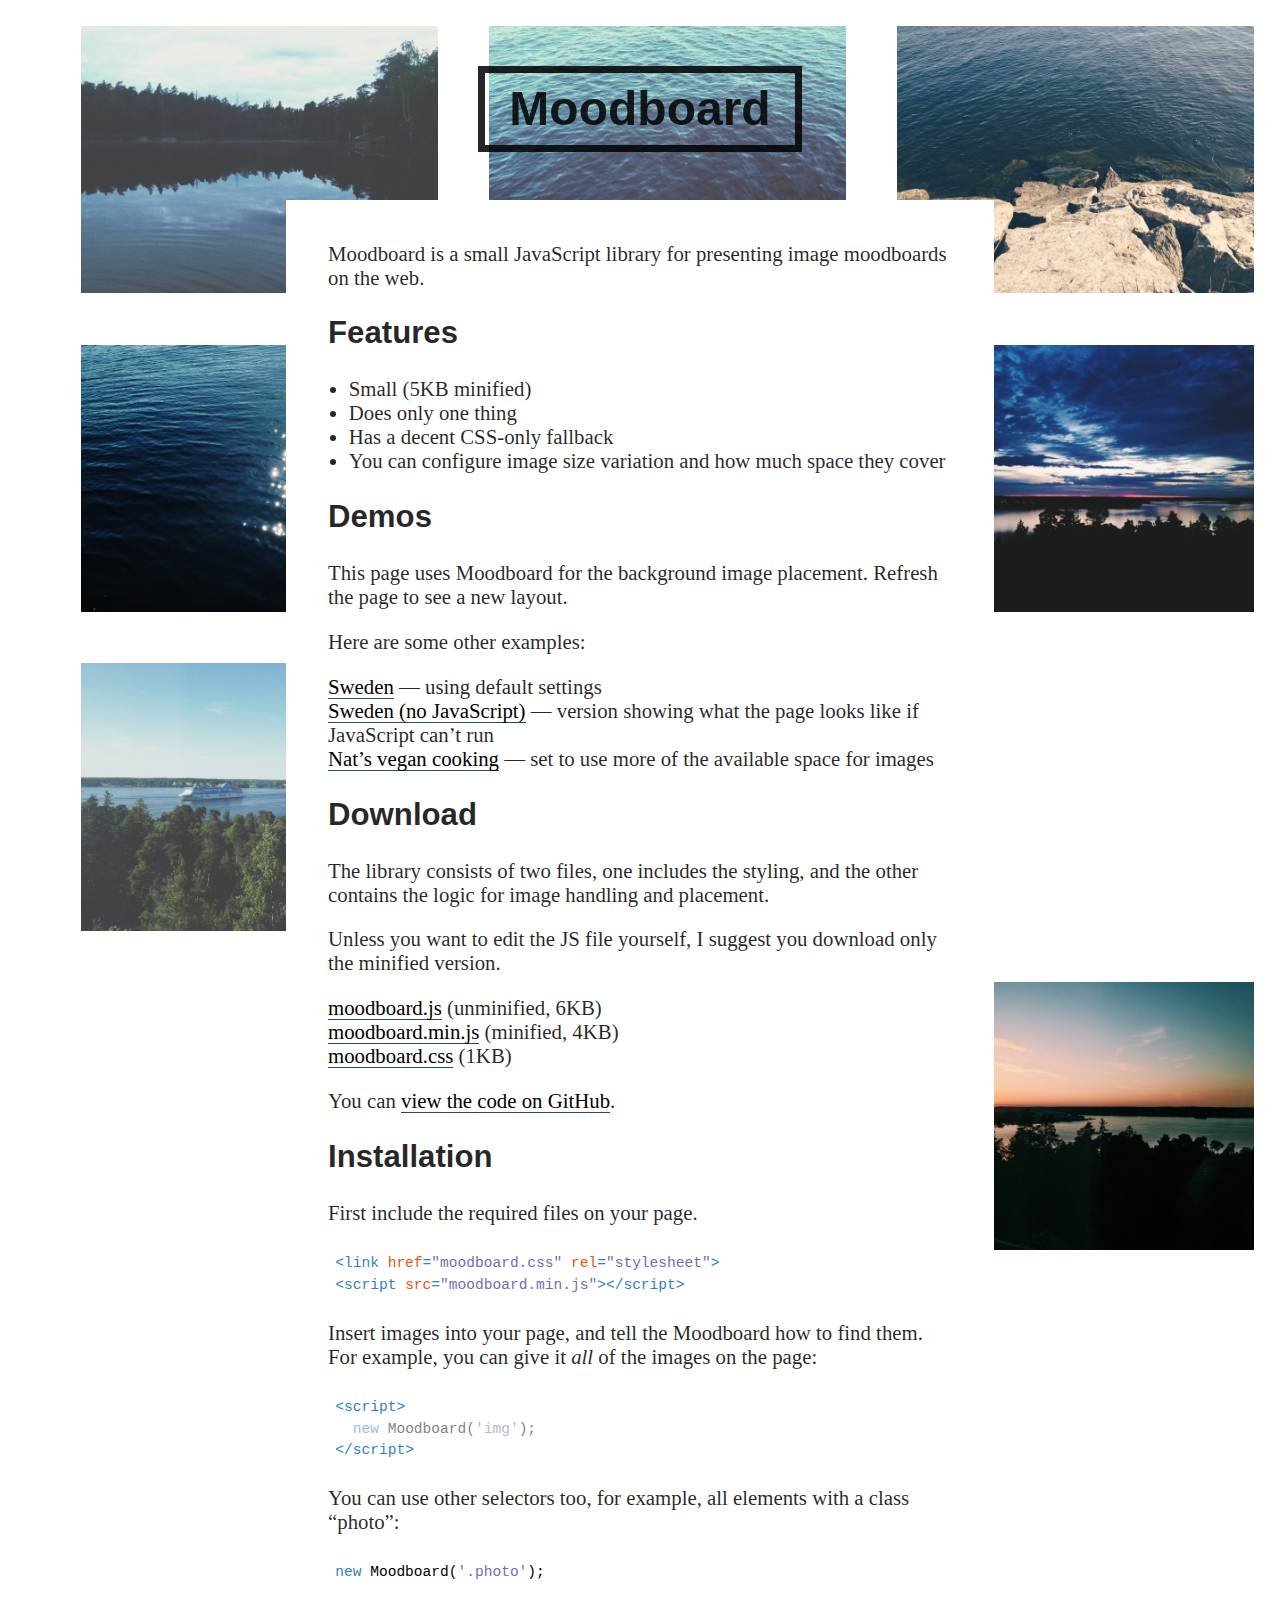
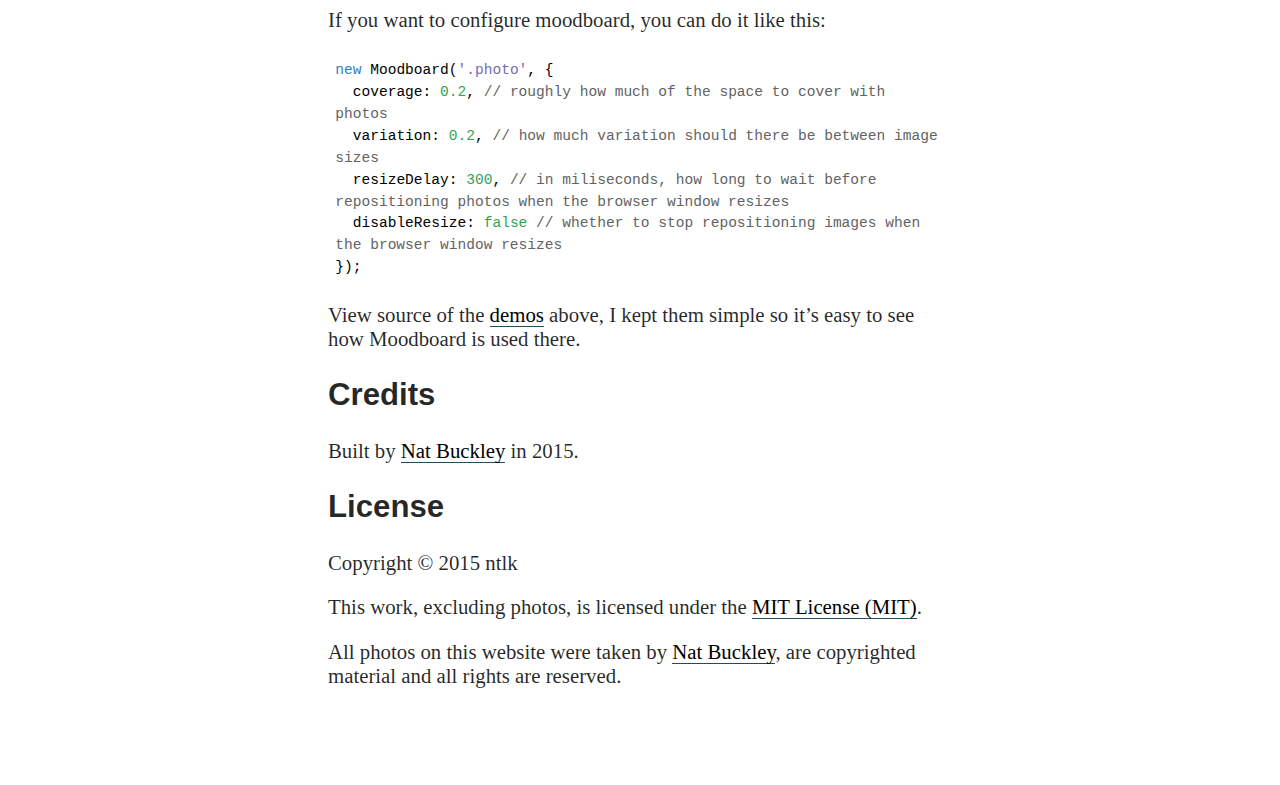
==== index.html @ 79342b86 "Update the license" ====
<!doctype html>
<html>
  <head>
    <meta charset="utf-8">
    <title>Moodboard — a small JavaScript library for presenting image moodboards on the web</title>
    <link href="moodboard/css/moodboard.css" rel="stylesheet">
    <link href="css/styles.css" rel="stylesheet">
    <link rel="stylesheet" href="css/color-brewer.css">
    <script src="js/highlight.js"></script>
    <script src="moodboard/js/moodboard.min.js"></script>
    <script>
      document.addEventListener('DOMContentLoaded', function() {
        new Moodboard('img', {
          coverage: 1
        });
      });
      hljs.initHighlightingOnLoad();
    </script>
  </head>
  <body>
    <header>
      <h1>Moodboard</h1>
    </header>
    <section class="images">
      <img src="examples/sweden/img/01.jpg">
      <img src="examples/sweden/img/02.jpg">
      <img src="examples/sweden/img/03.jpg">
      <img src="examples/sweden/img/04.jpg">
      <img src="examples/sweden/img/05.jpg">
      <img src="examples/sweden/img/06.jpg">
      <img src="examples/sweden/img/07.jpg">
      <img src="examples/sweden/img/08.jpg">
      <img src="examples/sweden/img/09.jpg">
    </section>
    <section class="copy">
      <p>Moodboard is a small JavaScript library for presenting image moodboards on the web.</p>
      <h2 id="features">Features</h2>
      <ul>
        <li>Small (5KB minified)</li>
        <li>Does only one thing</li>
        <li>Has a decent CSS-only fallback</li>
        <li>You can configure image size variation and how much space they cover</li>
      </ul>
      <h2 id="demos">Demos</h2>
      <p>This page uses Moodboard for the background image placement. Refresh the page to see a new layout.</p>
      <p>Here are some other examples:</p>
      <ul class="plain">
        <li><a href="examples/sweden/index.html">Sweden</a> — using default settings</li>
        <li><a href="examples/sweden-no-js/index.html">Sweden (no JavaScript)</a> — version showing what the page looks like if JavaScript can’t run</li>
        <li><a href="examples/food/index.html">Nat’s vegan cooking</a> — set to use more of the available space for images</li>
      </ul>
      <h2 id="download">Download</h2>
      <p>The library consists of two files, one includes the styling, and the other contains the logic for image handling and placement.</p>
      <p>Unless you want to edit the JS file yourself, I suggest you download only the minified version.</p>
      <ul class="plain">
        <li><a href="moodboard/js/moodbard.js">moodboard.js</a> (unminified, 6KB)</li>
        <li><a href="moodboard/js/moodbard.min.js">moodboard.min.js</a> (minified, 4KB)</li>
        <li><a href="moodboard/css/moodbard.css">moodboard.css</a> (1KB)</li>
      </ul>
      <p>You can <a href="https://github.com/ntlk/moodboard">view the code on GitHub</a>.</p>
      <h2 id="installation">Installation</h2>
      <p>First include the required files on your page.</p>
<pre><code class="html">&lt;link href="moodboard.css" rel="stylesheet"&gt;
&lt;script src="moodboard.min.js"&gt;&lt;/script&gt;
</code></pre>
      <p>Insert images into your page, and tell the Moodboard how to find them. For example, you can give it <em>all</em> of the images on the page:</p>
<pre><code class="html">&lt;script&gt;
  new Moodboard('img');
&lt;/script&gt;
</code></pre>
      <p>You can use other selectors too, for example, all elements with a class “photo”:</p>
<pre><code class="js">new Moodboard('.photo');</code></pre>

      <p>If you want to configure moodboard, you can do it like this:</p>
<pre><code class="js">new Moodboard('.photo', {
  coverage: 0.2, // roughly how much of the space to cover with photos
  variation: 0.2, // how much variation should there be between image sizes
  resizeDelay: 300, // in miliseconds, how long to wait before repositioning photos when the browser window resizes
  disableResize: false // whether to stop repositioning images when the browser window resizes
});</code></pre>
      <p>View source of the <a href="#demos">demos</a> above, I kept them simple so it’s easy to see how Moodboard is used there.</p>
      <h2 id="credits">Credits</h2>
      <p>Built by <a href="http://natbuckley.co.uk">Nat Buckley</a> in 2015. </p>
      <h2 id="license">License</h2>
      <p>Copyright © 2015 ntlk</p>
      <p>This work, excluding photos, is licensed under the <a href="LICENSE.md">MIT License (MIT)</a>.</p>
      <p>All photos on this website were taken by <a href="http://natbuckley.co.uk">Nat Buckley</a>, are copyrighted material and all rights are reserved.</p>
    </section>
  </body>
</html>
---- moodboard/css/moodboard.css ----
/*
 * Moodboard v1.0.0
 * a moodboard layout library
 *
 * Licensed under the MIT License (MIT)
 *
 * http://ntlk.net
 * Copyright 2015 ntlk
 */

html {
  box-sizing: border-box;
}

*, *:before, *:after {
  box-sizing: inherit;
}

body {
  background: white;
  width: 100vw;
  height: 100vh;
  margin: 0;
  padding: 2vh 2vw;
  text-align: center;
  display: table;
  max-width: 100vw;
}

img {
  display: inline-block;
  float: right;
  width: 31.9vw;
  padding: 2vw;
  mix-blend-mode: multiply;
}

header {
  margin: 1em auto;
}

.js header {
  text-align: center;
  white-space: nowrap;
  position: relative;
  z-index: 50;
  overflow: hidden;
  margin: 0;
}

.js header:before {
  content: '';
  display: inline-block;
  height: 96vh;
  vertical-align: middle;
  margin-right: -0.25em; /* Adjusts for spacing */
}

header:before {
  display: none;
}

h1 {
  white-space: normal;
  margin: 0 auto;
  display: inline-block;
  vertical-align: middle;
  font-family: Avenir, 'Avenir Next', 'Open Sans', Futura, 'Gill Sans', 'Segoe UI', Calibri, 'Trebuchet MS', sans-serif;
  font-size: 3em;
  color: black;
  color: rgba(0, 0, 0, 0.85);
  mix-blend-mode: multiply;
  border: 0.15em solid black;
  border: 0.15em solid rgba(0, 0, 0, 0.85);
  padding: 0.2em 0.5em;
  background: white;
  background: rgba(255, 255, 255, 0.6);
  line-height: 1.1;
}
---- css/styles.css ----
body {
  margin-top: 2em;
}

.images {
  position: fixed;
  left: 0;
  top: 0;
  width: 100%;
  height: 100%;
  z-index: -1;
}

header:before {
  display: none !important;
}

header {
  margin-bottom: 3em !important;
}

h1 {
  background: white;
  background: rgba(255, 255, 255, 0.9);
}

.copy {
  color: black;
  color: rgba(0, 0, 0, 0.85);
  font-size: 130%;
  background: white;
  /* background: rgba(255, 255, 255, 0.9); */
  max-width: 34em;
  display: block;
  margin: 0.8em auto;
  padding: 2em;
  font-family: 'Times New Roman', Times, Georgia, serif;
  text-align: left;
}

p {
  margin-top: 0;
}

h2, h3, h4 {
  font-family: Avenir, 'Avenir Next', 'Open Sans', Futura, 'Gill Sans', 'Segoe UI', Calibri, 'Trebuchet MS', sans-serif;
}

a {
  color: black;
  border-bottom: 1px solid #204D5D;
  text-decoration: none;
}

a:hover, a:focus {
  border-bottom: 1px solid #69B2A9;
}

ul {
  padding-left: 1em;
}

.plain {
  list-style-type: none;
  padding-left: 0;
}

code {
  font-family: Consolas, Monaco, 'Andale Mono', monospace;
  line-height: 1.5;
  font-size: 70%;
}

pre {
  padding: 0;
  margin: 1em 0;
  word-wrap: normal;
  white-space: pre-wrap;       /* css-3 */
  white-space: -moz-pre-wrap;  /* Mozilla, since 1999 */
  white-space: -pre-wrap;      /* Opera 4-6 */
  white-space: -o-pre-wrap;    /* Opera 7 */
  word-wrap: break-word;       /* Internet Explorer 5.5+ */
}
---- css/color-brewer.css ----
/*

Colorbrewer theme
Original: https://github.com/mbostock/colorbrewer-theme (c) Mike Bostock <mike@ocks.org>
Ported by Fabrício Tavares de Oliveira

*/

.hljs {
  display: block;
  overflow-x: auto;
  padding: 0.5em;
  background: #fff;
  -webkit-text-size-adjust: none;
}

.hljs,
.hljs-subst,
.hljs-tag .hljs-title,
.nginx .hljs-title {
  color: #000;
}

.hljs-string,
.hljs-title,
.hljs-constant,
.hljs-parent,
.hljs-tag .hljs-value,
.hljs-rule .hljs-value,
.hljs-preprocessor,
.hljs-pragma,
.haml .hljs-symbol,
.ruby .hljs-symbol,
.ruby .hljs-symbol .hljs-string,
.hljs-template_tag,
.django .hljs-variable,
.smalltalk .hljs-class,
.hljs-addition,
.hljs-flow,
.hljs-stream,
.bash .hljs-variable,
.apache .hljs-tag,
.apache .hljs-cbracket,
.tex .hljs-command,
.tex .hljs-special,
.erlang_repl .hljs-function_or_atom,
.asciidoc .hljs-header,
.markdown .hljs-header,
.coffeescript .hljs-attribute,
.hljs-name {
  color: #756bb1;
}

.smartquote,
.hljs-comment,
.hljs-annotation,
.diff .hljs-header,
.hljs-chunk,
.asciidoc .hljs-blockquote,
.markdown .hljs-blockquote {
  color: #636363;
}

.hljs-number,
.hljs-date,
.hljs-regexp,
.hljs-literal,
.hljs-hexcolor,
.smalltalk .hljs-symbol,
.smalltalk .hljs-char,
.go .hljs-constant,
.hljs-change,
.lasso .hljs-variable,
.makefile .hljs-variable,
.asciidoc .hljs-bullet,
.markdown .hljs-bullet,
.asciidoc .hljs-link_url,
.markdown .hljs-link_url {
  color: #31a354;
}

.hljs-label,
.ruby .hljs-string,
.hljs-decorator,
.hljs-filter .hljs-argument,
.hljs-localvars,
.hljs-array,
.hljs-attr_selector,
.hljs-important,
.hljs-pseudo,
.hljs-pi,
.haml .hljs-bullet,
.hljs-doctype,
.hljs-deletion,
.hljs-envvar,
.hljs-shebang,
.apache .hljs-sqbracket,
.nginx .hljs-built_in,
.hljs-list .hljs-built_in,
.tex .hljs-formula,
.erlang_repl .hljs-reserved,
.hljs-prompt,
.asciidoc .hljs-link_label,
.markdown .hljs-link_label,
.vhdl .hljs-attribute,
.clojure .hljs-attribute,
.asciidoc .hljs-attribute,
.lasso .hljs-attribute,
.coffeescript .hljs-property,
.hljs-phony {
  color: #88f;
}



.hljs-keyword,
.hljs-id,
.hljs-title,
.hljs-built_in,
.css .hljs-tag,
.hljs-doctag,
.smalltalk .hljs-class,
.hljs-winutils,
.bash .hljs-variable,
.apache .hljs-tag,
.hljs-type,
.hljs-typename,
.tex .hljs-command,
.asciidoc .hljs-strong,
.markdown .hljs-strong,
.hljs-request,
.hljs-status {
  color: #3182bd;
}

.asciidoc .hljs-emphasis,
.markdown .hljs-emphasis {
  font-style: italic;
}

.nginx .hljs-built_in {
  font-weight: normal;
}

.coffeescript .javascript,
.javascript .xml,
.lasso .markup,
.tex .hljs-formula,
.xml .javascript,
.xml .vbscript,
.xml .css,
.xml .hljs-cdata {
  opacity: 0.5;
}

.css .hljs-attribute,
.html .hljs-attribute {
  color: #e6550d;
}

.css .hljs-class,
.html .hljs-tag,
.html .hljs-title {
  color: #3182bd;
}
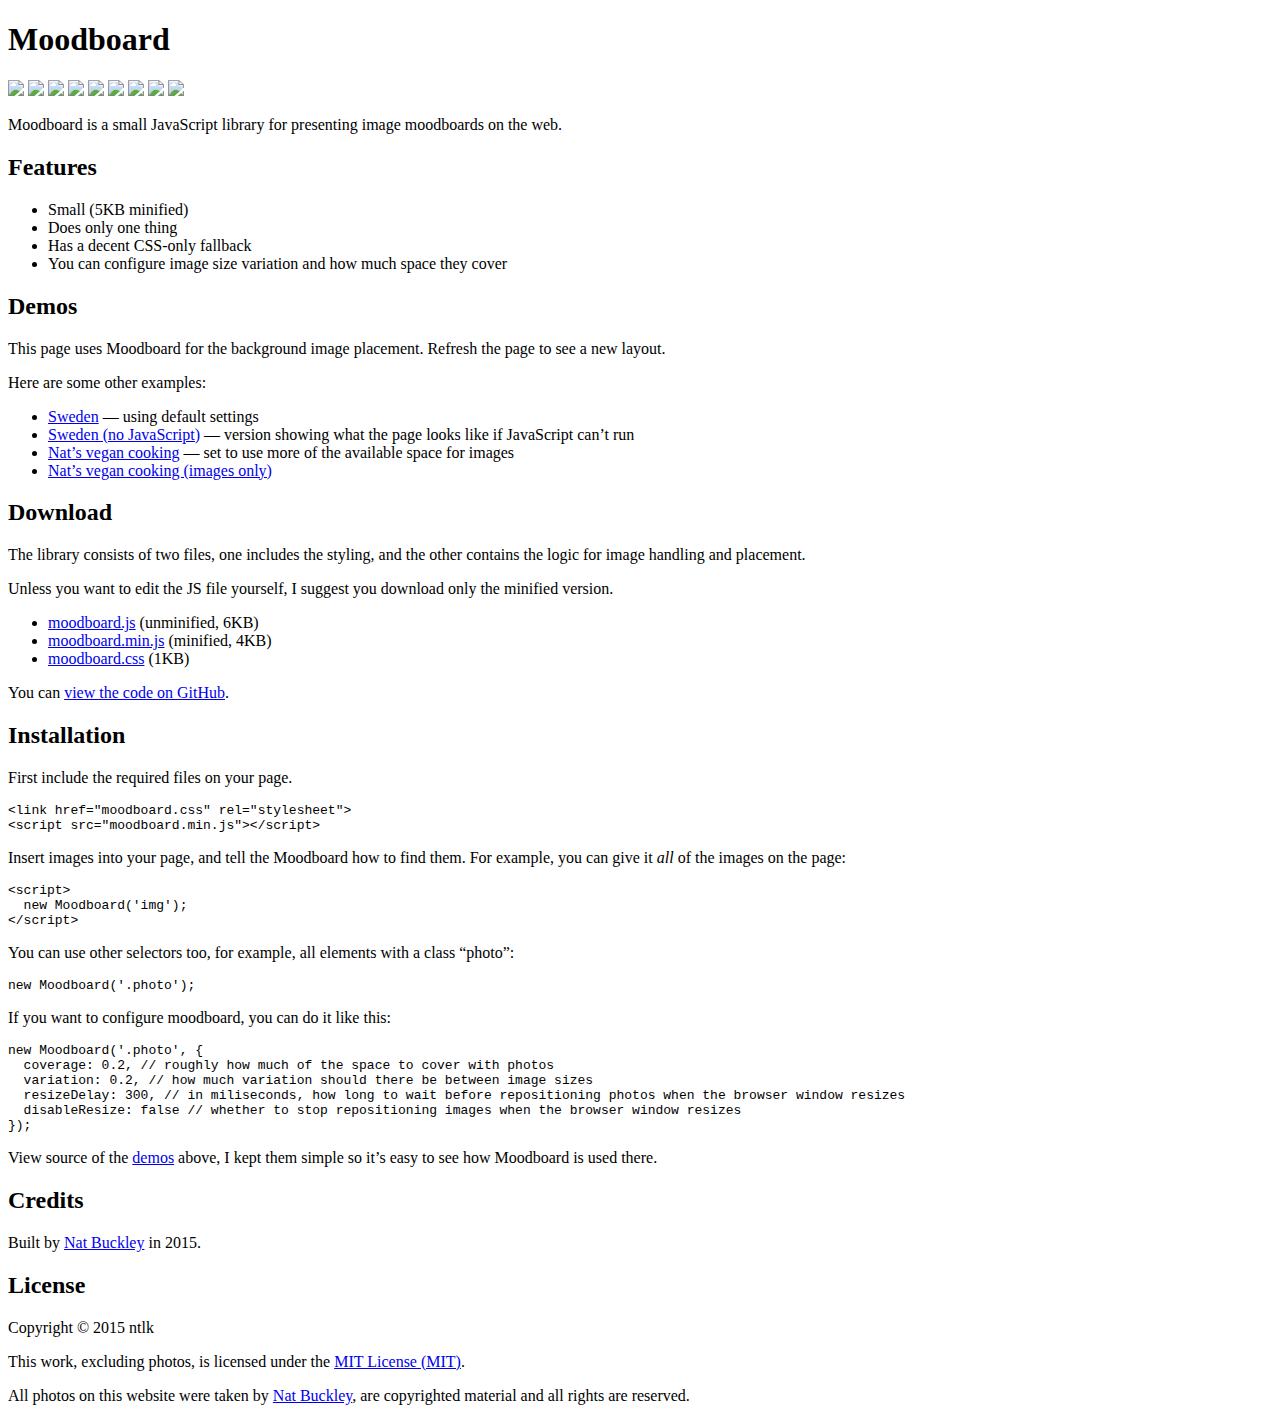
==== commit 4b4fff2f: "Amend the images only link text" ====
--- a/index.html
+++ b/index.html
@@ -3,11 +3,11 @@
   <head>
     <meta charset="utf-8">
     <title>Moodboard — a small JavaScript library for presenting image moodboards on the web</title>
-    <link href="moodboard/css/moodboard.css" rel="stylesheet">
+    <link href="css/moodboard.css" rel="stylesheet">
     <link href="css/styles.css" rel="stylesheet">
     <link rel="stylesheet" href="css/color-brewer.css">
     <script src="js/highlight.js"></script>
-    <script src="moodboard/js/moodboard.min.js"></script>
+    <script src="js/moodboard.min.js"></script>
     <script>
       document.addEventListener('DOMContentLoaded', function() {
         new Moodboard('img', {
@@ -48,14 +48,15 @@
         <li><a href="examples/sweden/index.html">Sweden</a> — using default settings</li>
         <li><a href="examples/sweden-no-js/index.html">Sweden (no JavaScript)</a> — version showing what the page looks like if JavaScript can’t run</li>
         <li><a href="examples/food/index.html">Nat’s vegan cooking</a> — set to use more of the available space for images</li>
+        <li><a href="examples/food-no-titlr/index.html">Nat’s vegan cooking (images only)</a></li>
       </ul>
       <h2 id="download">Download</h2>
       <p>The library consists of two files, one includes the styling, and the other contains the logic for image handling and placement.</p>
       <p>Unless you want to edit the JS file yourself, I suggest you download only the minified version.</p>
       <ul class="plain">
-        <li><a href="moodboard/js/moodbard.js">moodboard.js</a> (unminified, 6KB)</li>
-        <li><a href="moodboard/js/moodbard.min.js">moodboard.min.js</a> (minified, 4KB)</li>
-        <li><a href="moodboard/css/moodbard.css">moodboard.css</a> (1KB)</li>
+        <li><a href="https://raw.githubusercontent.com/ntlk/moodboard/master/moodboard/js/moodboard.js">moodboard.js</a> (unminified, 6KB)</li>
+        <li><a href="https://raw.githubusercontent.com/ntlk/moodboard/master/moodboard/js/moodboard.min.js">moodboard.min.js</a> (minified, 4KB)</li>
+        <li><a href="https://raw.githubusercontent.com/ntlk/moodboard/master/moodboard/css/moodboard.css">moodboard.css</a> (1KB)</li>
       </ul>
       <p>You can <a href="https://github.com/ntlk/moodboard">view the code on GitHub</a>.</p>
       <h2 id="installation">Installation</h2>
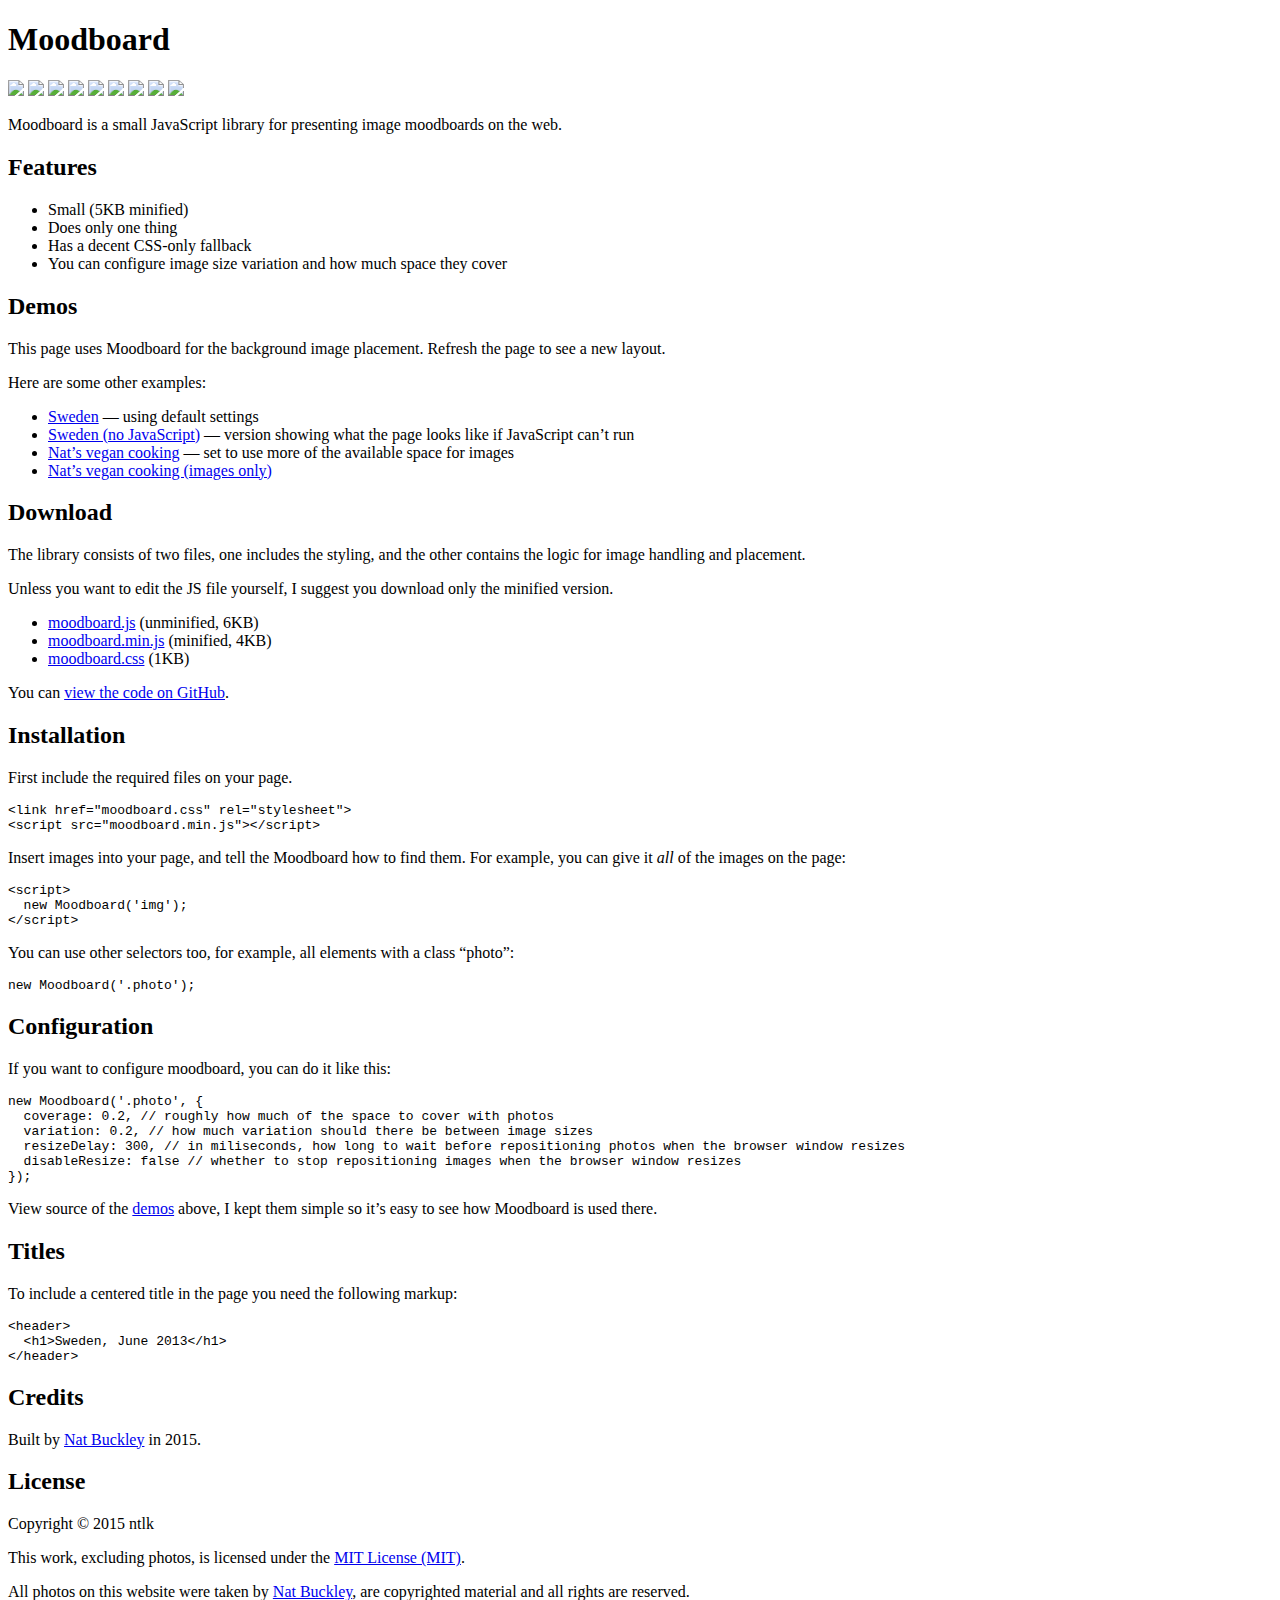
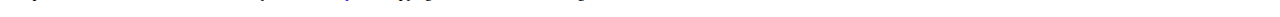
==== commit 270aa2fa: "Add info about using titles" ====
--- a/index.html
+++ b/index.html
@@ -48,7 +48,7 @@
         <li><a href="examples/sweden/index.html">Sweden</a> — using default settings</li>
         <li><a href="examples/sweden-no-js/index.html">Sweden (no JavaScript)</a> — version showing what the page looks like if JavaScript can’t run</li>
         <li><a href="examples/food/index.html">Nat’s vegan cooking</a> — set to use more of the available space for images</li>
-        <li><a href="examples/food-no-titlr/index.html">Nat’s vegan cooking (images only)</a></li>
+        <li><a href="examples/food-no-title/index.html">Nat’s vegan cooking (images only)</a></li>
       </ul>
       <h2 id="download">Download</h2>
       <p>The library consists of two files, one includes the styling, and the other contains the logic for image handling and placement.</p>
@@ -72,6 +72,7 @@
       <p>You can use other selectors too, for example, all elements with a class “photo”:</p>
 <pre><code class="js">new Moodboard('.photo');</code></pre>
 
+      <h2 id="configuration">Configuration</h2>
       <p>If you want to configure moodboard, you can do it like this:</p>
 <pre><code class="js">new Moodboard('.photo', {
   coverage: 0.2, // roughly how much of the space to cover with photos
@@ -80,6 +81,12 @@
   disableResize: false // whether to stop repositioning images when the browser window resizes
 });</code></pre>
       <p>View source of the <a href="#demos">demos</a> above, I kept them simple so it’s easy to see how Moodboard is used there.</p>
+      <h2 id="titles">Titles</h2>
+      <p>To include a centered title in the page you need the following markup:</p>
+<pre><code class="html">&lt;header&gt;
+  &lt;h1&gt;Sweden, June 2013&lt;/h1&gt;
+&lt;/header&gt;
+</code></pre>
       <h2 id="credits">Credits</h2>
       <p>Built by <a href="http://natbuckley.co.uk">Nat Buckley</a> in 2015. </p>
       <h2 id="license">License</h2>
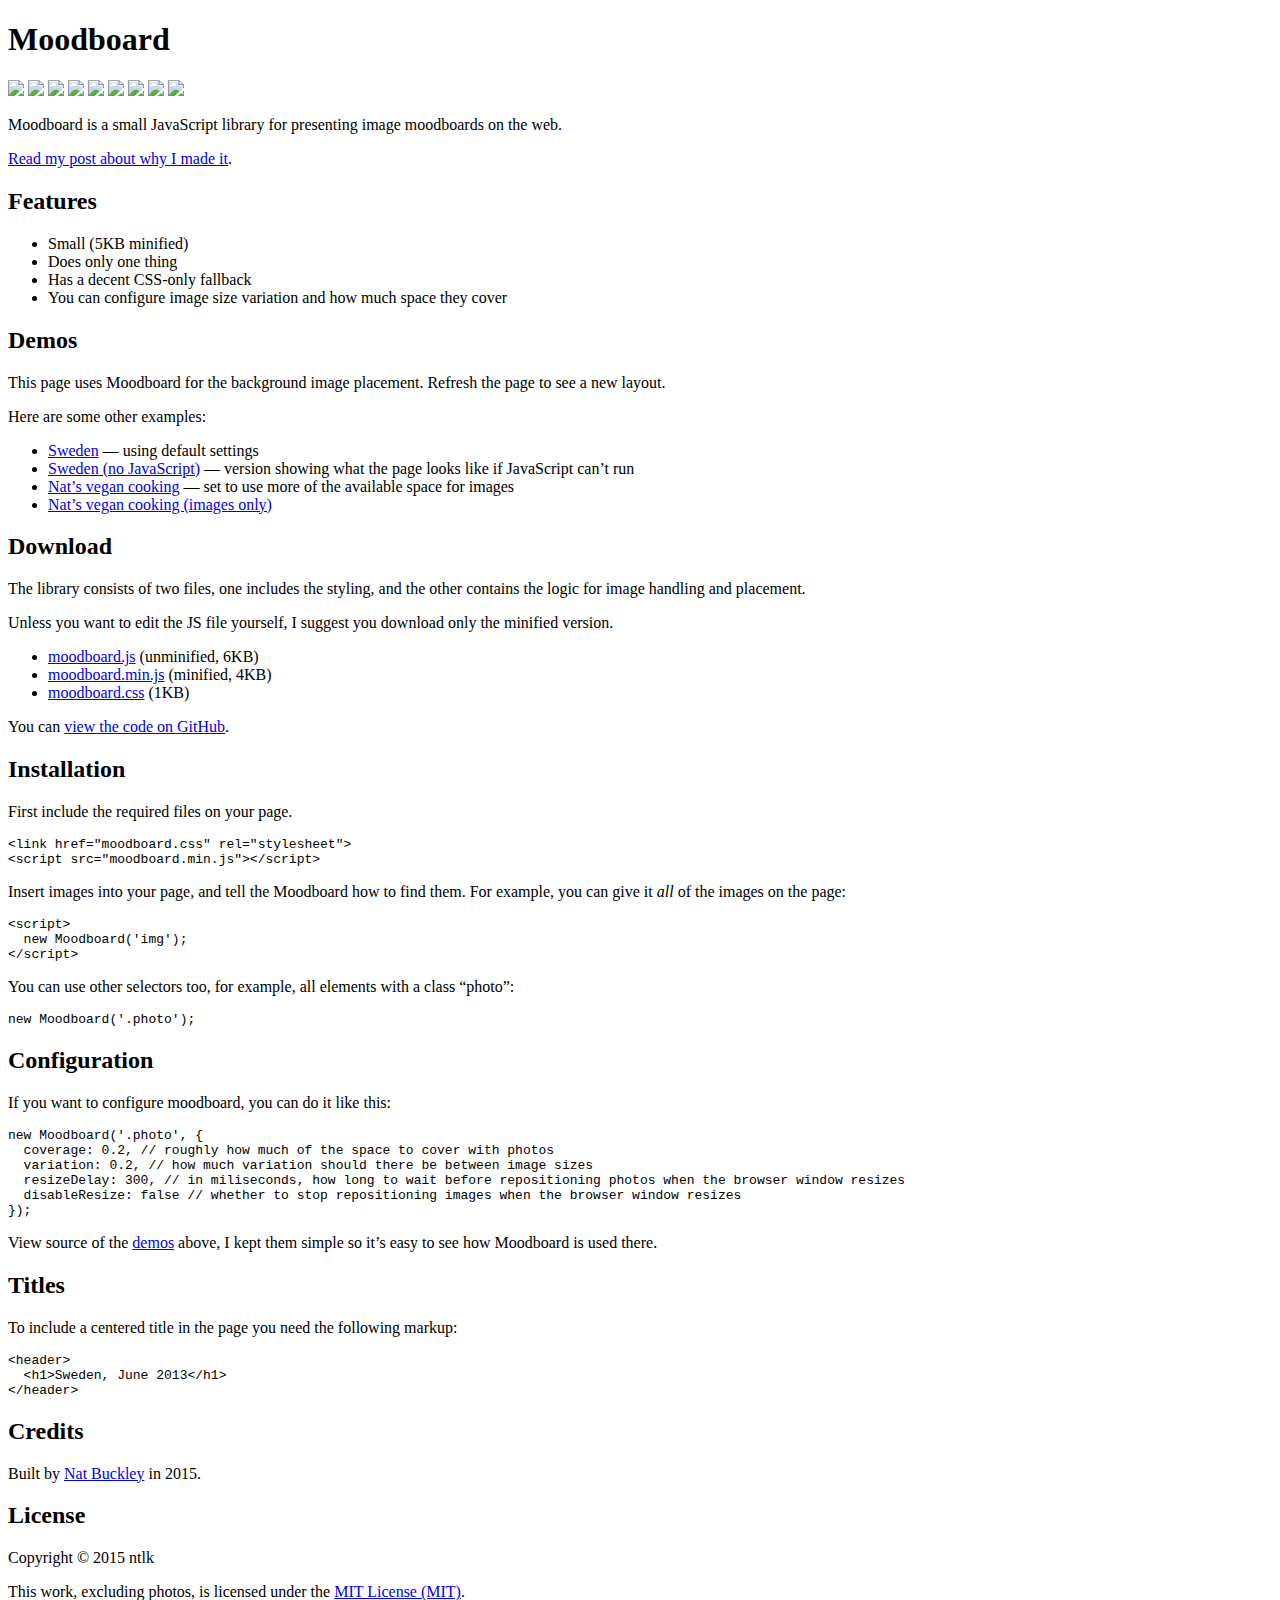
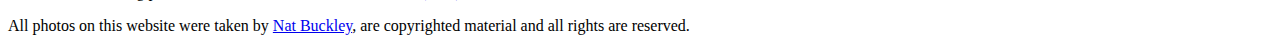
==== commit e51c0c08: "Add blog post link to the project page" ====
--- a/index.html
+++ b/index.html
@@ -34,6 +34,7 @@
     </section>
     <section class="copy">
       <p>Moodboard is a small JavaScript library for presenting image moodboards on the web.</p>
+      <p><a href="http://ntlk.net/2015/07/27/playing-with-image-layouts/">Read my post about why I made it</a>.</p>
       <h2 id="features">Features</h2>
       <ul>
         <li>Small (5KB minified)</li>
